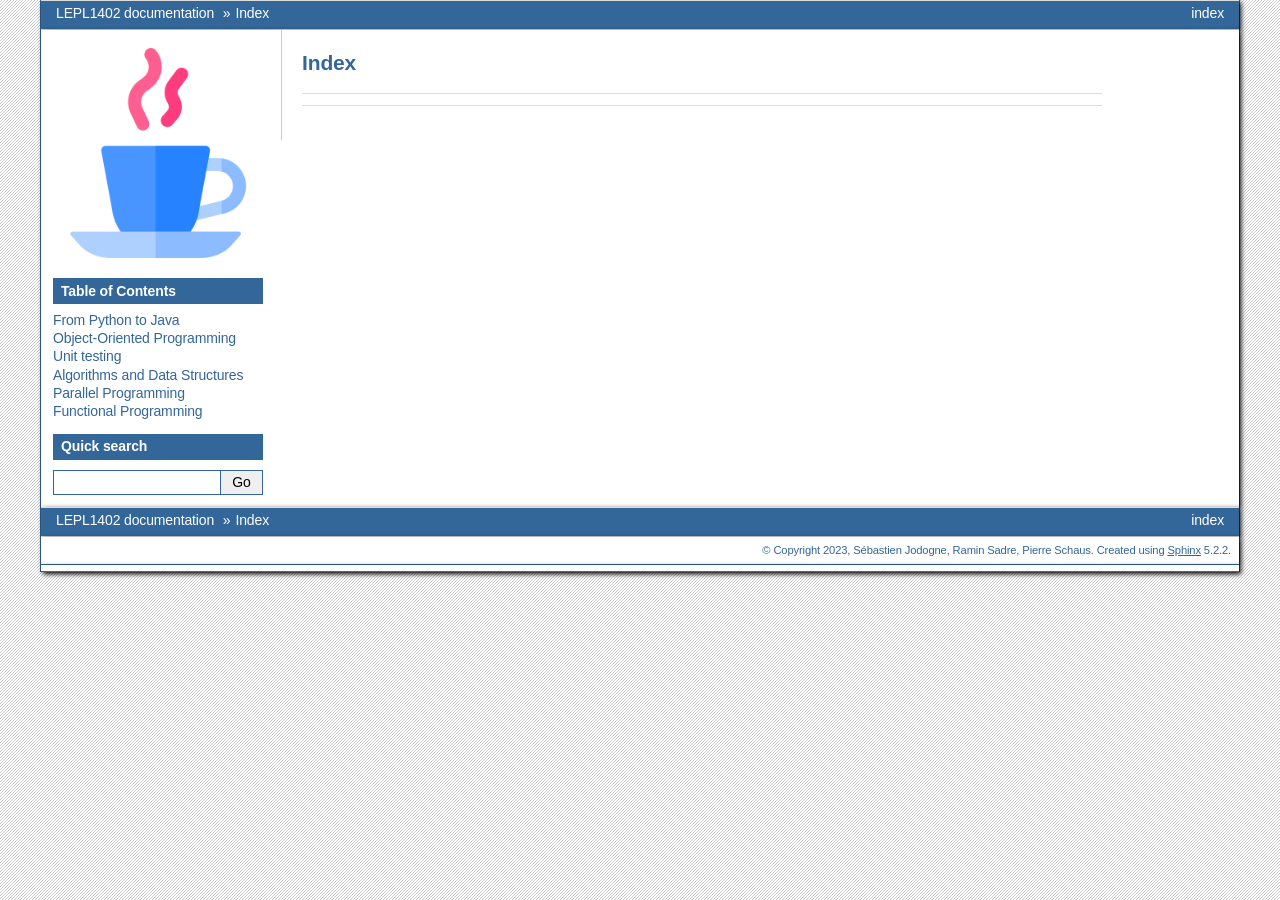
==== genindex.html @ 9100f213 "deploy: 33ff12d269a2e5277ff128d9467190f86ffa8461" ====
<!doctype html>

<html lang="en">
  <head>
    <meta charset="utf-8" />
    <meta name="viewport" content="width=device-width, initial-scale=1.0" />
    <title>Index &#8212; LEPL1402  documentation</title>
    <link rel="stylesheet" type="text/css" href="_static/pygments.css" />
    <link rel="stylesheet" type="text/css" href="_static/bizstyle.css" />
    
    <script data-url_root="./" id="documentation_options" src="_static/documentation_options.js"></script>
    <script src="_static/jquery.js"></script>
    <script src="_static/underscore.js"></script>
    <script src="_static/_sphinx_javascript_frameworks_compat.js"></script>
    <script src="_static/doctools.js"></script>
    <script src="_static/sphinx_highlight.js"></script>
    <script src="_static/bizstyle.js"></script>
    <link rel="index" title="Index" href="#" />
    <link rel="search" title="Search" href="search.html" />

    <meta name="viewport" content="width=device-width,initial-scale=1.0" />
    <!--[if lt IE 9]>
    <script src="_static/css3-mediaqueries.js"></script>
    <![endif]-->
<script type="text/javascript">
  var _gaq = _gaq || [];
  _gaq.push(['_setAccount', 'UA-125847974-1']);
  _gaq.push(['_trackPageview']);
</script>

  </head><body>
    <div class="related" role="navigation" aria-label="related navigation">
      <h3>Navigation</h3>
      <ul>
        <li class="right" style="margin-right: 10px">
          <a href="#" title="General Index"
             accesskey="I">index</a></li>
        <li class="nav-item nav-item-0"><a href="index.html">LEPL1402  documentation</a> &#187;</li>
        <li class="nav-item nav-item-this"><a href="">Index</a></li> 
      </ul>
    </div>  

    <div class="document">
      <div class="documentwrapper">
        <div class="bodywrapper">
          <div class="body" role="main">
            

<h1 id="index">Index</h1>

<div class="genindex-jumpbox">
 
</div>


            <div class="clearer"></div>
          </div>
        </div>
      </div>
      <div class="sphinxsidebar" role="navigation" aria-label="main navigation">
        <div class="sphinxsidebarwrapper">
            <p class="logo"><a href="index.html">
              <img class="logo" src="_static/lepl1402.png" alt="Logo"/>
            </a></p>
<h3><a href="index.html">Table of Contents</a></h3>
<ul>
<li class="toctree-l1"><a class="reference internal" href="part1.html">From Python to Java</a></li>
<li class="toctree-l1"><a class="reference internal" href="part2.html">Object-Oriented Programming</a></li>
<li class="toctree-l1"><a class="reference internal" href="part3.html">Unit testing</a></li>
<li class="toctree-l1"><a class="reference internal" href="part4.html">Algorithms and Data Structures</a></li>
<li class="toctree-l1"><a class="reference internal" href="part5.html">Parallel Programming</a></li>
<li class="toctree-l1"><a class="reference internal" href="part6.html">Functional Programming</a></li>
</ul>

<div id="searchbox" style="display: none" role="search">
  <h3 id="searchlabel">Quick search</h3>
    <div class="searchformwrapper">
    <form class="search" action="search.html" method="get">
      <input type="text" name="q" aria-labelledby="searchlabel" autocomplete="off" autocorrect="off" autocapitalize="off" spellcheck="false"/>
      <input type="submit" value="Go" />
    </form>
    </div>
</div>
<script>document.getElementById('searchbox').style.display = "block"</script>
        </div>
      </div>
      <div class="clearer"></div>
    </div>
    <div class="related" role="navigation" aria-label="related navigation">
      <h3>Navigation</h3>
      <ul>
        <li class="right" style="margin-right: 10px">
          <a href="#" title="General Index"
             >index</a></li>
        <li class="nav-item nav-item-0"><a href="index.html">LEPL1402  documentation</a> &#187;</li>
        <li class="nav-item nav-item-this"><a href="">Index</a></li> 
      </ul>
    </div>

    <div class="footer" role="contentinfo">
        &#169; Copyright 2023, Sébastien Jodogne, Ramin Sadre, Pierre Schaus.
      Created using <a href="https://www.sphinx-doc.org/">Sphinx</a> 5.2.2.
    </div>
<div class="footer">
    <script type="text/javascript">
  (function() {
    var ga = document.createElement('script');
    ga.src = ('https:' == document.location.protocol ?
              'https://ssl' : 'http://www') + '.google-analytics.com/ga.js';
    ga.setAttribute('async', 'true');
    document.documentElement.firstChild.appendChild(ga);
  })();
</script>
</div>

<script>
//open external links in a new window
function external_new_window() {
    for(var c = document.getElementsByTagName("a"), a = 0;a < c.length;a++) {
        var b = c[a];
        if(b.getAttribute("href") && b.hostname !== location.hostname) {
            b.target = "_blank";
            b.rel = "noopener";
        }
    }
}
//open PDF links in a new window
function pdf_new_window ()
{
    if (!document.getElementsByTagName) return false;
    var links = document.getElementsByTagName("a");
    for (var eleLink=0; eleLink < links.length; eleLink ++) {
    if ((links[eleLink].href.indexOf('.pdf') !== -1)||(links[eleLink].href.indexOf('.doc') !== -1)||(links[eleLink].href.indexOf('.docx') !== -1)) {
        links[eleLink].onclick =
        function() {
            window.open(this.href);
            return false;
        }
    }
    }
}
pdf_new_window();
external_new_window();
</script>


  </body>
</html>
---- _static/bizstyle.css ----
/*
 * bizstyle.css_t
 * ~~~~~~~~~~~~~~
 *
 * Sphinx stylesheet -- business style theme.
 *
 * :copyright: Copyright 2011-2014 by Sphinx team, see AUTHORS.
 * :license: BSD, see LICENSE for details.
 *
 */

@import url("basic.css");

/* -- page layout ----------------------------------------------------------- */

body {
    font-family: 'Lucida Grande', 'Lucida Sans Unicode', 'Geneva',
                 'Verdana', sans-serif;
    font-size: 14px;
    letter-spacing: -0.01em;
    line-height: 150%;
    text-align: center;
    background-color: white;
    background-image: url(background_b01.png);
    color: black;
    padding: 0;
    border-right: 1px solid #336699;
    border-left: 1px solid #336699;

    margin: 0px 40px 0px 40px;
}

div.document {
    background-color: white;
    text-align: left;
    background-repeat: repeat-x;

    -moz-box-shadow: 2px 2px 5px #000;
    -webkit-box-shadow: 2px 2px 5px #000;
}

div.documentwrapper {
    float: left;
    width: 100%;
}

div.bodywrapper {
    margin: 0 0 0 240px;
    border-left: 1px solid #ccc;
}

div.body {
    margin: 0;
    padding: 0.5em 20px 20px 20px;
}
div.bodywrapper {
    margin: 0 0 0 calc(210px + 30px);
}

div.related {
    font-size: 1em;

    -moz-box-shadow: 2px 2px 5px #000;
    -webkit-box-shadow: 2px 2px 5px #000;
}

div.related ul {
    background-color: #336699;
    height: 100%;
    overflow: hidden;
    border-top: 1px solid #ddd;
    border-bottom: 1px solid #ddd;
}

div.related ul li {
    color: white;
    margin: 0;
    padding: 0;
    height: 2em;
    float: left;
}

div.related ul li.right {
    float: right;
    margin-right: 5px;
}

div.related ul li a {
    margin: 0;
    padding: 0 5px 0 5px;
    line-height: 1.75em;
    color: #fff;
}

div.related ul li a:hover {
    color: #fff;
    text-decoration: underline;
}

div.sphinxsidebarwrapper {
    padding: 0;
}

div.sphinxsidebar {
    padding: 0.5em 12px 12px 12px;
    width: 210px;
    font-size: 1em;
    text-align: left;
}

div.sphinxsidebar h3, div.sphinxsidebar h4 {
    margin: 1em 0 0.5em 0;
    font-size: 1em;
    padding: 0.1em 0 0.1em 0.5em;
    color: white;
    border: 1px solid #336699;
    background-color: #336699;
}

div.sphinxsidebar h3 a {
    color: white;
}

div.sphinxsidebar ul {
    padding-left: 1.5em;
    margin-top: 7px;
    padding: 0;
    line-height: 130%;
}

div.sphinxsidebar ul ul {
    margin-left: 20px;
}

div.sphinxsidebar input {
    border: 1px solid #336699;
}

div.footer {
    background-color: white;
    color: #336699;
    padding: 3px 8px 3px 0;
    clear: both;
    font-size: 0.8em;
    text-align: right;
    border-bottom: 1px solid #336699;

    -moz-box-shadow: 2px 2px 5px #000;
    -webkit-box-shadow: 2px 2px 5px #000;
}

div.footer a {
    color: #336699;
    text-decoration: underline;
}

/* -- body styles ----------------------------------------------------------- */

p {
    margin: 0.8em 0 0.5em 0;
}

a {
    color: #336699;
    text-decoration: none;
}

a:hover {
    color: #336699;
    text-decoration: underline;
}

div.body a {
    text-decoration: underline;
}

h1, h2, h3 {
    color: #336699;
}

h1 {
    margin: 0;
    padding: 0.7em 0 0.3em 0;
    font-size: 1.5em;
}

h2 {
    margin: 1.3em 0 0.2em 0;
    font-size: 1.35em;
    padding-bottom: .5em;
    border-bottom: 1px solid #336699;
}

h3 {
    margin: 1em 0 -0.3em 0;
    font-size: 1.2em;
    padding-bottom: .3em;
    border-bottom: 1px solid #CCCCCC;
}

div.body h1 a, div.body h2 a, div.body h3 a,
div.body h4 a, div.body h5 a, div.body h6 a {
    color: black!important;
}

h1 a.anchor, h2 a.anchor, h3 a.anchor,
h4 a.anchor, h5 a.anchor, h6 a.anchor {
    display: none;
    margin: 0 0 0 0.3em;
    padding: 0 0.2em 0 0.2em;
    color: #aaa!important;
}

h1:hover a.anchor, h2:hover a.anchor, h3:hover a.anchor, h4:hover a.anchor,
h5:hover a.anchor, h6:hover a.anchor {
    display: inline;
}

h1 a.anchor:hover, h2 a.anchor:hover, h3 a.anchor:hover, h4 a.anchor:hover,
h5 a.anchor:hover, h6 a.anchor:hover {
    color: #777;
    background-color: #eee;
}

a.headerlink {
    color: #c60f0f!important;
    font-size: 1em;
    margin-left: 6px;
    padding: 0 4px 0 4px;
    text-decoration: none!important;
}

a.headerlink:hover {
    background-color: #ccc;
    color: white!important;
}

cite, code, tt {
    font-family: 'Consolas', 'Deja Vu Sans Mono',
                 'Bitstream Vera Sans Mono', monospace;
    font-size: 0.95em;
    letter-spacing: 0.01em;
}

code {
    background-color: #F2F2F2;
    border-bottom: 1px solid #ddd;
    color: #333;
}

code.descname, code.descclassname, code.xref {
    border: 0;
}

hr {
    border: 1px solid #abc;
    margin: 2em;
}

a code {
    border: 0;
    color: #CA7900;
}

a code:hover {
    color: #2491CF;
}

pre {
    background-color: transparent !important;
    font-family: 'Consolas', 'Deja Vu Sans Mono',
                 'Bitstream Vera Sans Mono', monospace;
    font-size: 0.95em;
    letter-spacing: 0.015em;
    line-height: 120%;
    padding: 0.5em;
    border-right: 5px solid #ccc;
    border-left: 5px solid #ccc;
}

pre a {
    color: inherit;
    text-decoration: underline;
}

td.linenos pre {
    padding: 0.5em 0;
}

div.quotebar {
    background-color: #f8f8f8;
    max-width: 250px;
    float: right;
    padding: 2px 7px;
    border: 1px solid #ccc;
}
div.topic {
    background-color: #f8f8f8;
}

table {
    border-collapse: collapse;
    margin: 0 -0.5em 0 -0.5em;
}

table td, table th {
    padding: 0.2em 0.5em 0.2em 0.5em;
}

div.admonition {
    font-size: 0.9em;
    margin: 1em 0 1em 0;
    border: 3px solid #cccccc;
    background-color: #f7f7f7;
    padding: 0;
}

div.admonition p {
    margin: 0.5em 1em 0.5em 1em;
    padding: 0;
}

div.admonition li p {
    margin-left: 0;
}

div.admonition pre, div.warning pre {
    margin: 0;
}

div.highlight {
    margin: 0.4em 1em;
}

div.admonition p.admonition-title {
    margin: 0;
    padding: 0.1em 0 0.1em 0.5em;
    color: white;
    border-bottom: 3px solid #cccccc;
    font-weight: bold;
    background-color: #165e83;
}

div.danger    { border: 3px solid #f0908d; background-color: #f0cfa0; }
div.error     { border: 3px solid #f0908d; background-color: #ede4cd; }
div.warning   { border: 3px solid #f8b862; background-color: #f0cfa0; }
div.caution   { border: 3px solid #f8b862; background-color: #ede4cd; }
div.attention { border: 3px solid #f8b862; background-color: #f3f3f3; }
div.important { border: 3px solid #f0cfa0; background-color: #ede4cd; }
div.note      { border: 3px solid #f0cfa0; background-color: #f3f3f3; }
div.hint      { border: 3px solid #bed2c3; background-color: #f3f3f3; }
div.tip       { border: 3px solid #bed2c3; background-color: #f3f3f3; }

div.danger p.admonition-title, div.error p.admonition-title {
    background-color: #b7282e;
    border-bottom: 3px solid #f0908d;
}

div.caution p.admonition-title,
div.warning p.admonition-title,
div.attention p.admonition-title {
    background-color: #f19072;
    border-bottom: 3px solid #f8b862;
}

div.note p.admonition-title, div.important p.admonition-title {
    background-color: #f8b862;
    border-bottom: 3px solid #f0cfa0;
}

div.hint p.admonition-title, div.tip p.admonition-title {
    background-color: #7ebea5;
    border-bottom: 3px solid #bed2c3;
}

div.admonition ul, div.admonition ol,
div.warning ul, div.warning ol {
    margin: 0.1em 0.5em 0.5em 3em;
    padding: 0;
}

div.versioninfo {
    margin: 1em 0 0 0;
    border: 1px solid #ccc;
    background-color: #DDEAF0;
    padding: 8px;
    line-height: 1.3em;
    font-size: 0.9em;
}

.viewcode-back {
    font-family: 'Lucida Grande', 'Lucida Sans Unicode', 'Geneva',
                 'Verdana', sans-serif;
}

div.viewcode-block:target {
    background-color: #f4debf;
    border-top: 1px solid #ac9;
    border-bottom: 1px solid #ac9;
}

p.versionchanged span.versionmodified {
    font-size: 0.9em;
    margin-right: 0.2em;
    padding: 0.1em;
    background-color: #DCE6A0;
}

dl.field-list > dt {
    color: white;
    background-color: #82A0BE;
}

dl.field-list > dd {
    background-color: #f7f7f7;
}

/* -- table styles ---------------------------------------------------------- */

table.docutils {
    margin: 1em 0;
    padding: 0;
    border: 1px solid white;
    background-color: #f7f7f7;
}

table.docutils td, table.docutils th {
    padding: 1px 8px 1px 5px;
    border-top: 0;
    border-left: 0;
    border-right: 1px solid white;
    border-bottom: 1px solid white;
}

table.docutils td p {
    margin-top: 0;
    margin-bottom: 0.3em;
}

table.field-list td, table.field-list th {
    border: 0 !important;
    word-break: break-word;
}

table.footnote td, table.footnote th {
    border: 0 !important;
}

th {
    color: white;
    text-align: left;
    padding-right: 5px;
    background-color: #82A0BE;
}

div.literal-block-wrapper div.code-block-caption {
    background-color: #EEE;
    border-style: solid;
    border-color: #CCC;
    border-width: 1px 5px;
}

/* WIDE DESKTOP STYLE */
@media only screen and (min-width: 1176px) {
body {
    margin: 0 40px 0 40px;
}
}

/* TABLET STYLE */
@media only screen and (min-width: 768px) and (max-width: 991px) {
body {
    margin: 0 40px 0 40px;
}
}

/* MOBILE LAYOUT (PORTRAIT/320px) */
@media only screen and (max-width: 767px) {
body {
    margin: 0;
}
div.bodywrapper {
    margin: 0;
    width: 100%;
    border: none;
}
div.sphinxsidebar {
    display: none;
}
}

/* MOBILE LAYOUT (LANDSCAPE/480px) */
@media only screen and (min-width: 480px) and (max-width: 767px) {
body {
    margin: 0 20px 0 20px;
}
}

/* RETINA OVERRIDES */
@media
only screen and (-webkit-min-device-pixel-ratio: 2),
only screen and (min-device-pixel-ratio: 2) {
}

/* -- end ------------------------------------------------------------------- */
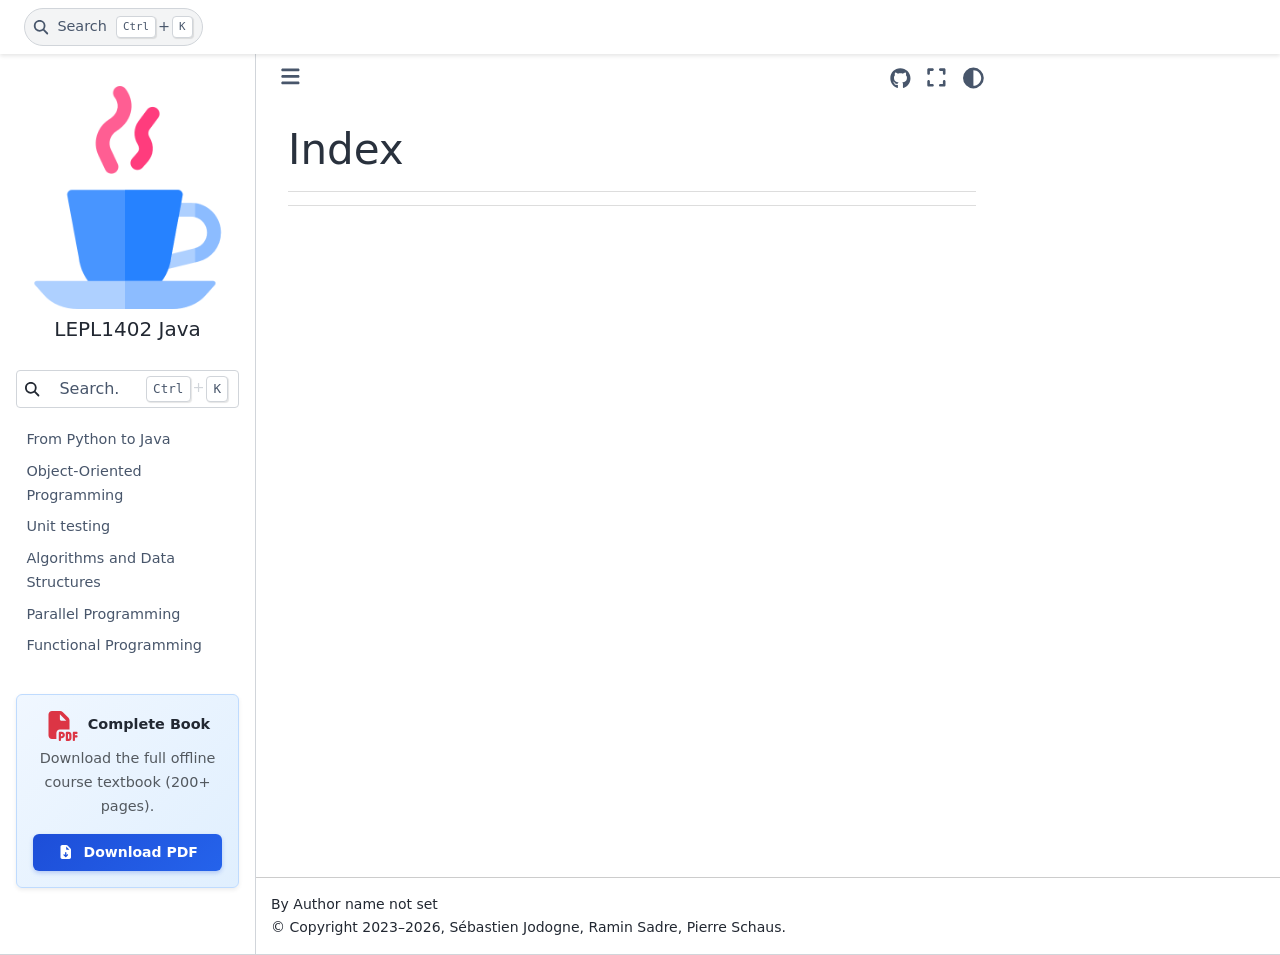
==== commit 97311a8a: "deploy: 08857fd684c74c9ea75365ec1923a795222964ae" ====
--- a/genindex.html
+++ b/genindex.html
@@ -1,71 +1,211 @@
 
-
-<!doctype html>
-
-<html lang="en">
+<!DOCTYPE html>
+
+
+<html lang="en" data-content_root="./" >
+
   <head>
     <meta charset="utf-8" />
     <meta name="viewport" content="width=device-width, initial-scale=1.0" />
     <title>Index &#8212; LEPL1402  documentation</title>
-    <link rel="stylesheet" type="text/css" href="_static/pygments.css" />
-    <link rel="stylesheet" type="text/css" href="_static/bizstyle.css" />
-    
-    <script data-url_root="./" id="documentation_options" src="_static/documentation_options.js"></script>
-    <script src="_static/jquery.js"></script>
-    <script src="_static/underscore.js"></script>
-    <script src="_static/_sphinx_javascript_frameworks_compat.js"></script>
-    <script src="_static/doctools.js"></script>
-    <script src="_static/sphinx_highlight.js"></script>
-    <script src="_static/bizstyle.js"></script>
+  
+  
+  
+  <script data-cfasync="false">
+    document.documentElement.dataset.mode = localStorage.getItem("mode") || "";
+    document.documentElement.dataset.theme = localStorage.getItem("theme") || "";
+  </script>
+  <!--
+    this give us a css class that will be invisible only if js is disabled
+  -->
+  <noscript>
+    <style>
+      .pst-js-only { display: none !important; }
+
+    </style>
+  </noscript>
+  
+  <!-- Loaded before other Sphinx assets -->
+  <link href="_static/styles/theme.css?digest=90905a2f556bf617f1a9" rel="stylesheet" />
+<link href="_static/styles/pydata-sphinx-theme.css?digest=90905a2f556bf617f1a9" rel="stylesheet" />
+
+    <link rel="stylesheet" type="text/css" href="_static/pygments.css?v=d75fae25" />
+    <link rel="stylesheet" type="text/css" href="_static/styles/sphinx-book-theme.css?v=4418a689" />
+    <link rel="stylesheet" type="text/css" href="_static/copybutton.css?v=76b2166b" />
+    <link rel="stylesheet" type="text/css" href="_static/custom.css?v=4082b6a6" />
+  
+  <!-- So that users can add custom icons -->
+  <script defer src="_static/scripts/fontawesome.js?digest=90905a2f556bf617f1a9"></script>
+  <!-- Pre-loaded scripts that we'll load fully later -->
+  <link rel="preload" as="script" href="_static/scripts/bootstrap.js?digest=90905a2f556bf617f1a9" />
+<link rel="preload" as="script" href="_static/scripts/pydata-sphinx-theme.js?digest=90905a2f556bf617f1a9" />
+
+    <script src="_static/documentation_options.js?v=c73c0f3e"></script>
+    <script src="_static/doctools.js?v=fd6eb6e6"></script>
+    <script src="_static/sphinx_highlight.js?v=6ffebe34"></script>
+    <script src="_static/clipboard.min.js?v=a7894cd8"></script>
+    <script src="_static/copybutton.js?v=30646c52"></script>
+    <script src="_static/scripts/sphinx-book-theme.js?v=fab101a9"></script>
+    <script>DOCUMENTATION_OPTIONS.pagename = 'genindex';</script>
+    <script>DOCUMENTATION_OPTIONS.search_as_you_type = false;</script>
+    <link rel="icon" href="_static/favicon.ico"/>
     <link rel="index" title="Index" href="#" />
     <link rel="search" title="Search" href="search.html" />
-
-    <meta name="viewport" content="width=device-width,initial-scale=1.0" />
-    <!--[if lt IE 9]>
-    <script src="_static/css3-mediaqueries.js"></script>
-    <![endif]-->
-<script type="text/javascript">
-  var _gaq = _gaq || [];
-  _gaq.push(['_setAccount', 'UA-125847974-1']);
-  _gaq.push(['_trackPageview']);
-</script>
-
-  </head><body>
-    <div class="related" role="navigation" aria-label="related navigation">
-      <h3>Navigation</h3>
-      <ul>
-        <li class="right" style="margin-right: 10px">
-          <a href="#" title="General Index"
-             accesskey="I">index</a></li>
-        <li class="nav-item nav-item-0"><a href="index.html">LEPL1402  documentation</a> &#187;</li>
-        <li class="nav-item nav-item-this"><a href="">Index</a></li> 
-      </ul>
-    </div>  
-
-    <div class="document">
-      <div class="documentwrapper">
-        <div class="bodywrapper">
-          <div class="body" role="main">
-            
-
-<h1 id="index">Index</h1>
-
-<div class="genindex-jumpbox">
- 
-</div>
-
-
-            <div class="clearer"></div>
-          </div>
+  <meta name="viewport" content="width=device-width, initial-scale=1"/>
+  <meta name="docsearch:language" content="en"/>
+  <meta name="docsearch:version" content="" />
+  
+    
+    <script src="_static/searchtools.js"></script>
+    <script src="_static/language_data.js"></script>
+    <script src="searchindex.js"></script>
+  
+  </head>
+  <body data-default-mode="">
+  
+  
+  <div id="pst-skip-link" class="skip-link d-print-none"><a href="#main-content">Skip to main content</a></div>
+
+  
+  <div id="pst-scroll-pixel-helper"></div>
+  
+  <button type="button" class="btn rounded-pill" id="pst-back-to-top">
+    <i class="fa-solid fa-arrow-up"></i>Back to top</button>
+  
+  
+  
+  
+  <dialog id="pst-search-dialog">
+    
+<form class="bd-search d-flex align-items-center"
+      action="search.html"
+      method="get">
+  <i class="fa-solid fa-magnifying-glass"></i>
+  <input type="search"
+         class="form-control"
+         name="q"
+         placeholder="Search..."
+         aria-label="Search..."
+         autocomplete="off"
+         autocorrect="off"
+         autocapitalize="off"
+         spellcheck="false"/>
+  <span class="search-button__kbd-shortcut"><kbd class="kbd-shortcut__modifier">Ctrl</kbd>+<kbd>K</kbd></span>
+</form>
+  </dialog>
+
+  <div class="pst-async-banner-revealer d-none">
+  <aside id="bd-header-version-warning" class="d-none d-print-none" aria-label="Version warning"></aside>
+</div>
+
+  
+    <header id="pst-header" class="bd-header navbar navbar-expand-lg bd-navbar d-print-none">
+<div class="bd-header__inner bd-page-width">
+  <button class="pst-navbar-icon sidebar-toggle primary-toggle" aria-label="Site navigation">
+    <span class="fa-solid fa-bars"></span>
+  </button>
+  
+  
+  <div class="col-lg-9 navbar-header-items">
+    
+    
+    <div class="navbar-header-items__end">
+      
+        <div class="navbar-item navbar-persistent--container">
+          
+
+<button class="btn search-button-field search-button__button pst-js-only" title="Search" aria-label="Search" data-bs-placement="bottom" data-bs-toggle="tooltip">
+ <i class="fa-solid fa-magnifying-glass"></i>
+ <span class="search-button__default-text">Search</span>
+ <span class="search-button__kbd-shortcut"><kbd class="kbd-shortcut__modifier">Ctrl</kbd>+<kbd class="kbd-shortcut__modifier">K</kbd></span>
+</button>
         </div>
-      </div>
-      <div class="sphinxsidebar" role="navigation" aria-label="main navigation">
-        <div class="sphinxsidebarwrapper">
-            <p class="logo"><a href="index.html">
-              <img class="logo" src="_static/lepl1402.png" alt="Logo"/>
-            </a></p>
-<h3><a href="index.html">Table of Contents</a></h3>
-<ul>
+      
+      
+    </div>
+    
+  </div>
+  
+  
+    <div class="navbar-persistent--mobile">
+
+<button class="btn search-button-field search-button__button pst-js-only" title="Search" aria-label="Search" data-bs-placement="bottom" data-bs-toggle="tooltip">
+ <i class="fa-solid fa-magnifying-glass"></i>
+ <span class="search-button__default-text">Search</span>
+ <span class="search-button__kbd-shortcut"><kbd class="kbd-shortcut__modifier">Ctrl</kbd>+<kbd class="kbd-shortcut__modifier">K</kbd></span>
+</button>
+    </div>
+  
+
+  
+</div>
+
+    </header>
+  
+
+  <div class="bd-container">
+    <div class="bd-container__inner bd-page-width">
+      
+      
+      
+        
+      
+      <dialog id="pst-primary-sidebar-modal"></dialog>
+      <div id="pst-primary-sidebar" class="bd-sidebar-primary bd-sidebar">
+        
+
+  
+  <div class="sidebar-header-items sidebar-primary__section">
+    
+    
+    
+    
+  </div>
+  
+    <div class="sidebar-primary-items__start sidebar-primary__section">
+        <div class="sidebar-primary-item">
+
+  
+    
+  
+
+<a class="navbar-brand logo" href="index.html">
+  
+  
+  
+  
+  
+    
+    
+      
+    
+    
+    <img src="_static/lepl1402.png" class="logo__image only-light" alt=""/>
+    <img src="_static/lepl1402.png" class="logo__image only-dark pst-js-only" alt=""/>
+  
+  
+    <p class="title logo__title">LEPL1402 Java</p>
+  
+</a></div>
+        <div class="sidebar-primary-item">
+<form class="bd-search d-flex align-items-center"
+      action="search.html"
+      method="get">
+  <i class="fa-solid fa-magnifying-glass"></i>
+  <input type="search"
+         class="form-control"
+         name="q"
+         placeholder="Search..."
+         aria-label="Search..."
+         autocomplete="off"
+         autocorrect="off"
+         autocapitalize="off"
+         spellcheck="false"/>
+  <span class="search-button__kbd-shortcut"><kbd class="kbd-shortcut__modifier">Ctrl</kbd>+<kbd>K</kbd></span>
+</form></div>
+        <div class="sidebar-primary-item"><nav class="bd-links bd-docs-nav" aria-label="Main">
+    <div class="bd-toc-item navbar-nav active">
+        <ul class="nav bd-sidenav">
 <li class="toctree-l1"><a class="reference internal" href="part1.html">From Python to Java</a></li>
 <li class="toctree-l1"><a class="reference internal" href="part2.html">Object-Oriented Programming</a></li>
 <li class="toctree-l1"><a class="reference internal" href="part3.html">Unit testing</a></li>
@@ -74,77 +214,254 @@
 <li class="toctree-l1"><a class="reference internal" href="part6.html">Functional Programming</a></li>
 </ul>
 
-<div id="searchbox" style="display: none" role="search">
-  <h3 id="searchlabel">Quick search</h3>
-    <div class="searchformwrapper">
-    <form class="search" action="search.html" method="get">
-      <input type="text" name="q" aria-labelledby="searchlabel" autocomplete="off" autocorrect="off" autocapitalize="off" spellcheck="false"/>
-      <input type="submit" value="Go" />
-    </form>
-    </div>
-</div>
-<script>document.getElementById('searchbox').style.display = "block"</script>
+    </div>
+</nav></div>
+        <div class="sidebar-primary-item"><div class="sidebar-pdf-card mt-3 mb-2 p-3 text-center border rounded shadow-sm">
+  <div class="d-flex align-items-center justify-content-center mb-2">
+    <i class="fa-solid fa-file-pdf text-danger fs-3 me-2"></i>
+    <span class="fw-bold">Complete Book</span>
+  </div>
+  <p class="small text-muted mb-3">Download the full offline course textbook (200+ pages).</p>
+  <a href="_static/lepl1402.pdf" class="btn btn-sm btn-primary w-100 download-pdf-btn" download>
+    <i class="fa-solid fa-file-arrow-down me-1"></i> Download PDF
+  </a>
+</div></div>
+    </div>
+  
+  
+  <div class="sidebar-primary-items__end sidebar-primary__section">
+      <div class="sidebar-primary-item">
+<div id="ethical-ad-placement"
+      class="flat"
+      data-ea-publisher="readthedocs"
+      data-ea-type="readthedocs-sidebar"
+      data-ea-manual="true">
+</div></div>
+  </div>
+
+
+      </div>
+      
+      <main id="main-content" class="bd-main" role="main">
+        
+        
+
+<div class="sbt-scroll-pixel-helper"></div>
+
+          <div class="bd-content">
+            <div class="bd-article-container">
+              
+              <div class="bd-header-article d-print-none">
+<div class="header-article-items header-article__inner">
+  
+    <div class="header-article-items__start">
+      
+        <div class="header-article-item"><button class="sidebar-toggle primary-toggle btn btn-sm" title="Toggle primary sidebar" data-bs-placement="bottom" data-bs-toggle="tooltip">
+  <span class="fa-solid fa-bars"></span>
+</button></div>
+      
+    </div>
+  
+  
+    <div class="header-article-items__end">
+      
+        <div class="header-article-item">
+
+<div class="article-header-buttons">
+
+
+
+
+
+<div class="dropdown dropdown-source-buttons">
+  <button class="btn dropdown-toggle" type="button" data-bs-toggle="dropdown" aria-expanded="false" aria-label="Source repositories">
+    <i class="fab fa-github"></i>
+  </button>
+  <ul class="dropdown-menu">
+      
+      
+      
+      <li><a href="https://github.com/pschaus/book_lepl1402" target="_blank"
+   class="btn btn-sm btn-source-repository-button dropdown-item"
+   title="Source repository"
+   data-bs-placement="left" data-bs-toggle="tooltip"
+>
+  
+
+<span class="btn__icon-container">
+  <i class="fab fa-github"></i>
+  </span>
+<span class="btn__text-container">Repository</span>
+</a>
+</li>
+      
+      
+      
+      
+      <li><a href="https://github.com/pschaus/book_lepl1402/issues/new?title=Issue%20on%20page%20%2Fgenindex.html&body=Your%20issue%20content%20here." target="_blank"
+   class="btn btn-sm btn-source-issues-button dropdown-item"
+   title="Open an issue"
+   data-bs-placement="left" data-bs-toggle="tooltip"
+>
+  
+
+<span class="btn__icon-container">
+  <i class="fas fa-lightbulb"></i>
+  </span>
+<span class="btn__text-container">Open issue</span>
+</a>
+</li>
+      
+  </ul>
+</div>
+
+
+
+
+<button onclick="toggleFullScreen()"
+  class="btn btn-sm btn-fullscreen-button pst-navbar-icon"
+  title="Fullscreen mode"
+  data-bs-placement="bottom" data-bs-toggle="tooltip"
+>
+  
+
+<span class="btn__icon-container">
+  <i class="fas fa-expand"></i>
+  </span>
+
+</button>
+
+
+
+<div class="theme-switch-container dropdown pst-js-only" data-bs-toggle="tooltip" data-bs-placement="bottom" title="Color mode">
+  <button class="btn btn-sm nav-link pst-navbar-icon theme-switch-button dropdown-toggle" aria-label="Color mode" data-bs-toggle="dropdown">
+    <i class="theme-switch fa-solid fa-sun fa-lg fa-fw" data-mode="light" title="Light"></i>
+    <i class="theme-switch fa-solid fa-moon fa-lg fa-fw" data-mode="dark" title="Dark"></i>
+    <i class="theme-switch fa-solid fa-circle-half-stroke fa-lg fa-fw" data-mode="auto" title="System Settings"></i>
+  </button>
+  <ul class="dropdown-menu dropdown-menu-end">
+    <li><button class="dropdown-item d-flex align-items-center theme-change-button" data-mode="auto"><i class="fa-solid fa-circle-half-stroke fa-lg fa-fw me-1"></i>System Settings</button></li>
+    <li><button class="dropdown-item d-flex align-items-center theme-change-button" data-mode="light"><i class="fa-solid fa-sun fa-lg fa-fw me-1"></i>Light</button></li>
+    <li><button class="dropdown-item d-flex align-items-center theme-change-button" data-mode="dark"><i class="fa-solid fa-moon fa-lg fa-fw me-1"></i>Dark</button></li>
+  </ul>
+</div>
+
+
+<button class="btn btn-sm pst-navbar-icon search-button search-button__button pst-js-only" title="Search" aria-label="Search" data-bs-placement="bottom" data-bs-toggle="tooltip">
+    <i class="fa-solid fa-magnifying-glass fa-lg"></i>
+</button>
+
+</div></div>
+      
+    </div>
+  
+</div>
+</div>
+              
+              
+
+<div id="jb-print-docs-body" class="onlyprint">
+    <h1></h1>
+    <!-- Table of contents -->
+    <div id="print-main-content">
+        <div id="jb-print-toc">
+            
         </div>
-      </div>
-      <div class="clearer"></div>
-    </div>
-    <div class="related" role="navigation" aria-label="related navigation">
-      <h3>Navigation</h3>
-      <ul>
-        <li class="right" style="margin-right: 10px">
-          <a href="#" title="General Index"
-             >index</a></li>
-        <li class="nav-item nav-item-0"><a href="index.html">LEPL1402  documentation</a> &#187;</li>
-        <li class="nav-item nav-item-this"><a href="">Index</a></li> 
-      </ul>
-    </div>
-
-    <div class="footer" role="contentinfo">
-        &#169; Copyright 2023, Sébastien Jodogne, Ramin Sadre, Pierre Schaus.
-      Created using <a href="https://www.sphinx-doc.org/">Sphinx</a> 5.2.2.
-    </div>
-<div class="footer">
-    <script type="text/javascript">
-  (function() {
-    var ga = document.createElement('script');
-    ga.src = ('https:' == document.location.protocol ?
-              'https://ssl' : 'http://www') + '.google-analytics.com/ga.js';
-    ga.setAttribute('async', 'true');
-    document.documentElement.firstChild.appendChild(ga);
-  })();
+    </div>
+</div>
+
+              
+                
+<div id="searchbox"></div>
+                <article class="bd-article">
+                  
+
+<h1 id="index">Index</h1>
+
+<div class="genindex-jumpbox">
+ 
+</div>
+
+
+                </article>
+              
+
+              
+              
+              
+              
+                <footer class="prev-next-footer d-print-none">
+                  
+<div class="prev-next-area">
+</div>
+                </footer>
+              
+            </div>
+            
+            
+              
+            
+          </div>
+          <footer class="bd-footer-content">
+            
+<div class="bd-footer-content__inner container">
+  
+  <div class="footer-item">
+    
+<p class="component-author">
+By Author name not set
+</p>
+
+  </div>
+  
+  <div class="footer-item">
+    
+
+  <p class="copyright">
+    
+      © Copyright 2023–2026, Sébastien Jodogne, Ramin Sadre, Pierre Schaus.
+      <br/>
+    
+  </p>
+
+  </div>
+  
+  <div class="footer-item">
+    
+  </div>
+  
+  <div class="footer-item">
+    
+  </div>
+  
+</div>
+          </footer>
+        
+
+      </main>
+    </div>
+  </div>
+  
+  <!-- Scripts loaded after <body> so the DOM is not blocked -->
+  <script defer src="_static/scripts/bootstrap.js?digest=90905a2f556bf617f1a9"></script>
+<script defer src="_static/scripts/pydata-sphinx-theme.js?digest=90905a2f556bf617f1a9"></script>
+
+
+  <footer class="bd-footer">
+  </footer>
+
+<script>
+// Open external links in a new window with security attributes
+document.addEventListener("DOMContentLoaded", function() {
+    var links = document.querySelectorAll("a[href^='http://'], a[href^='https://']");
+    links.forEach(function(link) {
+        if (link.hostname !== window.location.hostname) {
+            link.setAttribute("target", "_blank");
+            link.setAttribute("rel", "noopener noreferrer");
+        }
+    });
+});
 </script>
-</div>
-
-<script>
-//open external links in a new window
-function external_new_window() {
-    for(var c = document.getElementsByTagName("a"), a = 0;a < c.length;a++) {
-        var b = c[a];
-        if(b.getAttribute("href") && b.hostname !== location.hostname) {
-            b.target = "_blank";
-            b.rel = "noopener";
-        }
-    }
-}
-//open PDF links in a new window
-function pdf_new_window ()
-{
-    if (!document.getElementsByTagName) return false;
-    var links = document.getElementsByTagName("a");
-    for (var eleLink=0; eleLink < links.length; eleLink ++) {
-    if ((links[eleLink].href.indexOf('.pdf') !== -1)||(links[eleLink].href.indexOf('.doc') !== -1)||(links[eleLink].href.indexOf('.docx') !== -1)) {
-        links[eleLink].onclick =
-        function() {
-            window.open(this.href);
-            return false;
-        }
-    }
-    }
-}
-pdf_new_window();
-external_new_window();
-</script>
-
 
   </body>
 </html>
--- a/_static/styles/theme.css
+++ b/_static/styles/theme.css
@@ -0,0 +1,2 @@
+/* Provided by Sphinx's 'basic' theme, and included in the final set of assets */
+@import "../basic.css";
--- a/_static/pygments.css
+++ b/_static/pygments.css
@@ -0,0 +1,152 @@
+html[data-theme="light"] .highlight pre { line-height: 125%; }
+html[data-theme="light"] .highlight td.linenos .normal { color: inherit; background-color: transparent; padding-left: 5px; padding-right: 5px; }
+html[data-theme="light"] .highlight span.linenos { color: inherit; background-color: transparent; padding-left: 5px; padding-right: 5px; }
+html[data-theme="light"] .highlight td.linenos .special { color: #000000; background-color: #ffffc0; padding-left: 5px; padding-right: 5px; }
+html[data-theme="light"] .highlight span.linenos.special { color: #000000; background-color: #ffffc0; padding-left: 5px; padding-right: 5px; }
+html[data-theme="light"] .highlight .hll { background-color: #fae4c2 }
+html[data-theme="light"] .highlight { background: #fefefe; color: #080808 }
+html[data-theme="light"] .highlight .c { color: #515151 } /* Comment */
+html[data-theme="light"] .highlight .err { color: #A12236 } /* Error */
+html[data-theme="light"] .highlight .k { color: #6730C5 } /* Keyword */
+html[data-theme="light"] .highlight .l { color: #7F4707 } /* Literal */
+html[data-theme="light"] .highlight .n { color: #080808 } /* Name */
+html[data-theme="light"] .highlight .o { color: #00622F } /* Operator */
+html[data-theme="light"] .highlight .p { color: #080808 } /* Punctuation */
+html[data-theme="light"] .highlight .ch { color: #515151 } /* Comment.Hashbang */
+html[data-theme="light"] .highlight .cm { color: #515151 } /* Comment.Multiline */
+html[data-theme="light"] .highlight .cp { color: #515151 } /* Comment.Preproc */
+html[data-theme="light"] .highlight .cpf { color: #515151 } /* Comment.PreprocFile */
+html[data-theme="light"] .highlight .c1 { color: #515151 } /* Comment.Single */
+html[data-theme="light"] .highlight .cs { color: #515151 } /* Comment.Special */
+html[data-theme="light"] .highlight .gd { color: #005B82 } /* Generic.Deleted */
+html[data-theme="light"] .highlight .ge { font-style: italic } /* Generic.Emph */
+html[data-theme="light"] .highlight .gh { color: #005B82 } /* Generic.Heading */
+html[data-theme="light"] .highlight .gs { font-weight: bold } /* Generic.Strong */
+html[data-theme="light"] .highlight .gu { color: #005B82 } /* Generic.Subheading */
+html[data-theme="light"] .highlight .kc { color: #6730C5 } /* Keyword.Constant */
+html[data-theme="light"] .highlight .kd { color: #6730C5 } /* Keyword.Declaration */
+html[data-theme="light"] .highlight .kn { color: #6730C5 } /* Keyword.Namespace */
+html[data-theme="light"] .highlight .kp { color: #6730C5 } /* Keyword.Pseudo */
+html[data-theme="light"] .highlight .kr { color: #6730C5 } /* Keyword.Reserved */
+html[data-theme="light"] .highlight .kt { color: #7F4707 } /* Keyword.Type */
+html[data-theme="light"] .highlight .ld { color: #7F4707 } /* Literal.Date */
+html[data-theme="light"] .highlight .m { color: #7F4707 } /* Literal.Number */
+html[data-theme="light"] .highlight .s { color: #00622F } /* Literal.String */
+html[data-theme="light"] .highlight .na { color: #912583 } /* Name.Attribute */
+html[data-theme="light"] .highlight .nb { color: #7F4707 } /* Name.Builtin */
+html[data-theme="light"] .highlight .nc { color: #005B82 } /* Name.Class */
+html[data-theme="light"] .highlight .no { color: #005B82 } /* Name.Constant */
+html[data-theme="light"] .highlight .nd { color: #7F4707 } /* Name.Decorator */
+html[data-theme="light"] .highlight .ni { color: #00622F } /* Name.Entity */
+html[data-theme="light"] .highlight .ne { color: #6730C5 } /* Name.Exception */
+html[data-theme="light"] .highlight .nf { color: #005B82 } /* Name.Function */
+html[data-theme="light"] .highlight .nl { color: #7F4707 } /* Name.Label */
+html[data-theme="light"] .highlight .nn { color: #080808 } /* Name.Namespace */
+html[data-theme="light"] .highlight .nx { color: #080808 } /* Name.Other */
+html[data-theme="light"] .highlight .py { color: #005B82 } /* Name.Property */
+html[data-theme="light"] .highlight .nt { color: #005B82 } /* Name.Tag */
+html[data-theme="light"] .highlight .nv { color: #A12236 } /* Name.Variable */
+html[data-theme="light"] .highlight .ow { color: #6730C5 } /* Operator.Word */
+html[data-theme="light"] .highlight .pm { color: #080808 } /* Punctuation.Marker */
+html[data-theme="light"] .highlight .w { color: #080808 } /* Text.Whitespace */
+html[data-theme="light"] .highlight .mb { color: #7F4707 } /* Literal.Number.Bin */
+html[data-theme="light"] .highlight .mf { color: #7F4707 } /* Literal.Number.Float */
+html[data-theme="light"] .highlight .mh { color: #7F4707 } /* Literal.Number.Hex */
+html[data-theme="light"] .highlight .mi { color: #7F4707 } /* Literal.Number.Integer */
+html[data-theme="light"] .highlight .mo { color: #7F4707 } /* Literal.Number.Oct */
+html[data-theme="light"] .highlight .sa { color: #00622F } /* Literal.String.Affix */
+html[data-theme="light"] .highlight .sb { color: #00622F } /* Literal.String.Backtick */
+html[data-theme="light"] .highlight .sc { color: #00622F } /* Literal.String.Char */
+html[data-theme="light"] .highlight .dl { color: #00622F } /* Literal.String.Delimiter */
+html[data-theme="light"] .highlight .sd { color: #00622F } /* Literal.String.Doc */
+html[data-theme="light"] .highlight .s2 { color: #00622F } /* Literal.String.Double */
+html[data-theme="light"] .highlight .se { color: #00622F } /* Literal.String.Escape */
+html[data-theme="light"] .highlight .sh { color: #00622F } /* Literal.String.Heredoc */
+html[data-theme="light"] .highlight .si { color: #00622F } /* Literal.String.Interpol */
+html[data-theme="light"] .highlight .sx { color: #00622F } /* Literal.String.Other */
+html[data-theme="light"] .highlight .sr { color: #A12236 } /* Literal.String.Regex */
+html[data-theme="light"] .highlight .s1 { color: #00622F } /* Literal.String.Single */
+html[data-theme="light"] .highlight .ss { color: #005B82 } /* Literal.String.Symbol */
+html[data-theme="light"] .highlight .bp { color: #7F4707 } /* Name.Builtin.Pseudo */
+html[data-theme="light"] .highlight .fm { color: #005B82 } /* Name.Function.Magic */
+html[data-theme="light"] .highlight .vc { color: #A12236 } /* Name.Variable.Class */
+html[data-theme="light"] .highlight .vg { color: #A12236 } /* Name.Variable.Global */
+html[data-theme="light"] .highlight .vi { color: #A12236 } /* Name.Variable.Instance */
+html[data-theme="light"] .highlight .vm { color: #7F4707 } /* Name.Variable.Magic */
+html[data-theme="light"] .highlight .il { color: #7F4707 } /* Literal.Number.Integer.Long */
+html[data-theme="dark"] .highlight pre { line-height: 125%; }
+html[data-theme="dark"] .highlight td.linenos .normal { color: inherit; background-color: transparent; padding-left: 5px; padding-right: 5px; }
+html[data-theme="dark"] .highlight span.linenos { color: inherit; background-color: transparent; padding-left: 5px; padding-right: 5px; }
+html[data-theme="dark"] .highlight td.linenos .special { color: #000000; background-color: #ffffc0; padding-left: 5px; padding-right: 5px; }
+html[data-theme="dark"] .highlight span.linenos.special { color: #000000; background-color: #ffffc0; padding-left: 5px; padding-right: 5px; }
+html[data-theme="dark"] .highlight .hll { background-color: #ffd9002e }
+html[data-theme="dark"] .highlight { background: #2b2b2b; color: #F8F8F2 }
+html[data-theme="dark"] .highlight .c { color: #FFD900 } /* Comment */
+html[data-theme="dark"] .highlight .err { color: #FFA07A } /* Error */
+html[data-theme="dark"] .highlight .k { color: #DCC6E0 } /* Keyword */
+html[data-theme="dark"] .highlight .l { color: #FFD900 } /* Literal */
+html[data-theme="dark"] .highlight .n { color: #F8F8F2 } /* Name */
+html[data-theme="dark"] .highlight .o { color: #ABE338 } /* Operator */
+html[data-theme="dark"] .highlight .p { color: #F8F8F2 } /* Punctuation */
+html[data-theme="dark"] .highlight .ch { color: #FFD900 } /* Comment.Hashbang */
+html[data-theme="dark"] .highlight .cm { color: #FFD900 } /* Comment.Multiline */
+html[data-theme="dark"] .highlight .cp { color: #FFD900 } /* Comment.Preproc */
+html[data-theme="dark"] .highlight .cpf { color: #FFD900 } /* Comment.PreprocFile */
+html[data-theme="dark"] .highlight .c1 { color: #FFD900 } /* Comment.Single */
+html[data-theme="dark"] .highlight .cs { color: #FFD900 } /* Comment.Special */
+html[data-theme="dark"] .highlight .gd { color: #00E0E0 } /* Generic.Deleted */
+html[data-theme="dark"] .highlight .ge { font-style: italic } /* Generic.Emph */
+html[data-theme="dark"] .highlight .gh { color: #00E0E0 } /* Generic.Heading */
+html[data-theme="dark"] .highlight .gs { font-weight: bold } /* Generic.Strong */
+html[data-theme="dark"] .highlight .gu { color: #00E0E0 } /* Generic.Subheading */
+html[data-theme="dark"] .highlight .kc { color: #DCC6E0 } /* Keyword.Constant */
+html[data-theme="dark"] .highlight .kd { color: #DCC6E0 } /* Keyword.Declaration */
+html[data-theme="dark"] .highlight .kn { color: #DCC6E0 } /* Keyword.Namespace */
+html[data-theme="dark"] .highlight .kp { color: #DCC6E0 } /* Keyword.Pseudo */
+html[data-theme="dark"] .highlight .kr { color: #DCC6E0 } /* Keyword.Reserved */
+html[data-theme="dark"] .highlight .kt { color: #FFD900 } /* Keyword.Type */
+html[data-theme="dark"] .highlight .ld { color: #FFD900 } /* Literal.Date */
+html[data-theme="dark"] .highlight .m { color: #FFD900 } /* Literal.Number */
+html[data-theme="dark"] .highlight .s { color: #ABE338 } /* Literal.String */
+html[data-theme="dark"] .highlight .na { color: #FFD900 } /* Name.Attribute */
+html[data-theme="dark"] .highlight .nb { color: #FFD900 } /* Name.Builtin */
+html[data-theme="dark"] .highlight .nc { color: #00E0E0 } /* Name.Class */
+html[data-theme="dark"] .highlight .no { color: #00E0E0 } /* Name.Constant */
+html[data-theme="dark"] .highlight .nd { color: #FFD900 } /* Name.Decorator */
+html[data-theme="dark"] .highlight .ni { color: #ABE338 } /* Name.Entity */
+html[data-theme="dark"] .highlight .ne { color: #DCC6E0 } /* Name.Exception */
+html[data-theme="dark"] .highlight .nf { color: #00E0E0 } /* Name.Function */
+html[data-theme="dark"] .highlight .nl { color: #FFD900 } /* Name.Label */
+html[data-theme="dark"] .highlight .nn { color: #F8F8F2 } /* Name.Namespace */
+html[data-theme="dark"] .highlight .nx { color: #F8F8F2 } /* Name.Other */
+html[data-theme="dark"] .highlight .py { color: #00E0E0 } /* Name.Property */
+html[data-theme="dark"] .highlight .nt { color: #00E0E0 } /* Name.Tag */
+html[data-theme="dark"] .highlight .nv { color: #FFA07A } /* Name.Variable */
+html[data-theme="dark"] .highlight .ow { color: #DCC6E0 } /* Operator.Word */
+html[data-theme="dark"] .highlight .pm { color: #F8F8F2 } /* Punctuation.Marker */
+html[data-theme="dark"] .highlight .w { color: #F8F8F2 } /* Text.Whitespace */
+html[data-theme="dark"] .highlight .mb { color: #FFD900 } /* Literal.Number.Bin */
+html[data-theme="dark"] .highlight .mf { color: #FFD900 } /* Literal.Number.Float */
+html[data-theme="dark"] .highlight .mh { color: #FFD900 } /* Literal.Number.Hex */
+html[data-theme="dark"] .highlight .mi { color: #FFD900 } /* Literal.Number.Integer */
+html[data-theme="dark"] .highlight .mo { color: #FFD900 } /* Literal.Number.Oct */
+html[data-theme="dark"] .highlight .sa { color: #ABE338 } /* Literal.String.Affix */
+html[data-theme="dark"] .highlight .sb { color: #ABE338 } /* Literal.String.Backtick */
+html[data-theme="dark"] .highlight .sc { color: #ABE338 } /* Literal.String.Char */
+html[data-theme="dark"] .highlight .dl { color: #ABE338 } /* Literal.String.Delimiter */
+html[data-theme="dark"] .highlight .sd { color: #ABE338 } /* Literal.String.Doc */
+html[data-theme="dark"] .highlight .s2 { color: #ABE338 } /* Literal.String.Double */
+html[data-theme="dark"] .highlight .se { color: #ABE338 } /* Literal.String.Escape */
+html[data-theme="dark"] .highlight .sh { color: #ABE338 } /* Literal.String.Heredoc */
+html[data-theme="dark"] .highlight .si { color: #ABE338 } /* Literal.String.Interpol */
+html[data-theme="dark"] .highlight .sx { color: #ABE338 } /* Literal.String.Other */
+html[data-theme="dark"] .highlight .sr { color: #FFA07A } /* Literal.String.Regex */
+html[data-theme="dark"] .highlight .s1 { color: #ABE338 } /* Literal.String.Single */
+html[data-theme="dark"] .highlight .ss { color: #00E0E0 } /* Literal.String.Symbol */
+html[data-theme="dark"] .highlight .bp { color: #FFD900 } /* Name.Builtin.Pseudo */
+html[data-theme="dark"] .highlight .fm { color: #00E0E0 } /* Name.Function.Magic */
+html[data-theme="dark"] .highlight .vc { color: #FFA07A } /* Name.Variable.Class */
+html[data-theme="dark"] .highlight .vg { color: #FFA07A } /* Name.Variable.Global */
+html[data-theme="dark"] .highlight .vi { color: #FFA07A } /* Name.Variable.Instance */
+html[data-theme="dark"] .highlight .vm { color: #FFD900 } /* Name.Variable.Magic */
+html[data-theme="dark"] .highlight .il { color: #FFD900 } /* Literal.Number.Integer.Long */
--- a/_static/styles/sphinx-book-theme.css
+++ b/_static/styles/sphinx-book-theme.css
@@ -0,0 +1,16 @@
+/*! sphinx-book-theme CSS
+ * BSD 3-Clause License
+ * Copyright (c) 2020, EBP
+ * All rights reserved.
+ *
+ * This follows the 7-1 pattern described here:
+ * https://sass-guidelin.es/#architecture
+ */html[data-theme=dark],html[data-theme=light]{--pst-font-size-base:none;--pst-color-secondary:#e89217}html[data-theme=light]{--sbt-color-announcement:#616161;--pst-color-primary:#176de8}html[data-theme=dark]{--pst-color-primary:#528fe4;--sbt-color-announcement:#616161;--pst-color-background:#121212}html{scroll-padding-top:4rem}.sbt-scroll-pixel-helper{height:0;left:0;position:absolute;top:0;width:0}.d-n,.onlyprint{display:none}@media print{.onlyprint{display:block!important}.noprint{display:none!important}}.bd-article-container h1,.bd-article-container h2,.bd-article-container h3,.bd-article-container h4,.bd-article-container h5,.bd-article-container p.caption{color:var(--pst-color-muted)}.bd-article-container h1,.bd-article-container h2{font-weight:500}a.brackets:before{color:inherit;font-family:inherit;margin-right:0}table{position:relative}@media print{.bd-main .bd-content{height:auto;margin-left:2rem}.bd-main .bd-content #jb-print-docs-body{margin-left:0}.bd-main .bd-content #jb-print-docs-body h1{font-size:3em;margin-bottom:0;text-align:center}.bd-main .bd-content .bd-article{padding-top:0}.bd-main .bd-content .bd-article h1:first-of-type{display:none}.bd-main .bd-content .container{min-width:0!important}.bd-main .bd-content h1{margin-bottom:1em;margin-top:1em}.bd-main .bd-content h1,.bd-main .bd-content h2,.bd-main .bd-content h3,.bd-main .bd-content h4{break-after:avoid;color:#000}.bd-main .bd-content table{break-inside:avoid}.bd-main .bd-content pre{word-wrap:break-word}.bd-main .bd-content a.headerlink{display:none}.bd-main .bd-content aside.margin,.bd-main .bd-content aside.sidebar,.bd-main .bd-content blockquote.epigraph{border:none}.bd-main .bd-content .footer{margin-top:1em}.bd-main .bd-content #jb-print-toc{margin-bottom:1.5rem;margin-left:0}.bd-main .bd-content #jb-print-toc .section-nav{border-left:0!important;list-style-type:disc!important;margin-left:3em!important}.bd-main .bd-content #jb-print-toc .section-nav a{text-decoration:none!important}.bd-main .bd-content #jb-print-toc .section-nav li{display:list-item!important}.bd-main .bd-content #jb-print-toc .section-nav .nav{display:none}.bd-main .bd-footer-content{display:none!important}}.bd-header-announcement{background-color:var(--sbt-color-announcement);color:#fff}.bd-main .bd-content{justify-content:left}.bd-main .bd-content .bd-article-container{min-width:0;overflow-x:unset;padding:0}@media(min-width:1200px){.bd-main .bd-content .bd-article-container{max-width:calc(100% - var(--pst-sidebar-secondary))}}.bd-main .bd-content .bd-article-container .bd-article{padding-left:2rem;padding-right:2rem}@media(max-width:768px){.bd-main .bd-content .bd-article-container .bd-article{padding-left:1rem;padding-right:1rem}}.bd-main .bd-content .bd-article-container details.above-input summary,.bd-main .bd-content .bd-article-container details.below-input summary{border-left:3px solid var(--pst-color-primary)}/*! sphinx-book-theme CSS
+ * BSD 3-Clause License
+ * Copyright (c) 2020, EBP
+ * All rights reserved.
+ *
+ * This follows the 7-1 pattern described here:
+ * https://sass-guidelin.es/#architecture
+ */@media(min-width:768px){button.sidebar-toggle.primary-toggle{display:inline-block}}@media(max-width:768px){button.sidebar-toggle.primary-toggle{margin-bottom:0}}@media(min-width:1200px){button.sidebar-toggle.secondary-toggle{display:none}}@media(max-width:768px){button.sidebar-toggle.secondary-toggle{margin-bottom:0}}.bd-header-article{align-items:center;background-color:var(--pst-color-background);display:flex;font-size:.9em;padding:0 1rem;position:sticky;top:0;transition:left .2s;z-index:1020}@media(max-width:768px){.bd-header-article{height:3.5rem;padding:0 .5rem}}.scrolled .bd-header-article{box-shadow:0 6px 6px -6px var(--pst-color-shadow)}.bd-header-article .header-article__inner{padding:0}.bd-header-article .header-article-items{align-items:center;display:flex;height:3rem;width:100%}.bd-header-article .header-article-item{align-items:center;display:flex}.bd-header-article .article-header-buttons{display:flex}.bd-header-article .btn{align-items:center;border:none;color:var(--pst-color-text-muted);display:flex;font-size:1.3rem;padding-left:.5rem;padding-right:.5rem}.bd-header-article .btn svg{width:1.3rem}.bd-header-article .btn.show,.bd-header-article .btn:hover{border:none;color:var(--pst-color-text-base)}.bd-header-article .btn.show+.dropdown-menu,.bd-header-article .btn:hover+.dropdown-menu{display:block}.bd-header-article .btn:focus{box-shadow:none}.bd-header-article .btn.dropdown-toggle:after{display:none}.bd-header-article div.dropdown{align-items:center;display:flex}.bd-header-article .theme-switch-button{margin:0}.bd-header-article .theme-switch-button button,.bd-header-article .theme-switch-button i,.bd-header-article .theme-switch-button span{padding:0}.bd-header-article .theme-switch-button i,.bd-header-article .theme-switch-button span{transition:color .25s ease-out}.bd-header-article .theme-switch-button:active,.bd-header-article .theme-switch-button:hover{background-color:unset!important}.bd-header-article .theme-switch-button:active i,.bd-header-article .theme-switch-button:active span,.bd-header-article .theme-switch-button:hover i,.bd-header-article .theme-switch-button:hover span{color:var(--pst-color-text-base)}.bd-header-article .dropdown-menu:hover{display:block}.bd-header-article .dropdown-menu{background-color:var(--pst-color-background);border-color:var(--pst-color-border);box-shadow:0 .2rem .5rem var(--pst-color-shadow),0 0 .0625rem var(--pst-color-shadow)!important;color:var(--pst-color-text-muted);top:2rem;transform:translateX(-75%)}.bd-header-article .dropdown-menu .dropdown-item{align-items:center;display:inline-flex;padding-left:.5em}.bd-header-article .dropdown-menu .dropdown-item:hover{background-color:initial;color:var(--pst-color-text-base);text-decoration:none}.bd-header-article .dropdown-menu .dropdown-item{font-size:1em}.bd-header-article .dropdown-menu .dropdown-item span img{height:1em}.bd-header-article .dropdown-menu .dropdown-item span.btn__icon-container{align-items:center;display:inline-flex;justify-content:center;width:1.7em}.bd-header{position:inherit}.bd-header button.sidebar-toggle{display:none}.bd-sidebar-primary{max-height:100vh;padding:1rem;top:0;transition:margin-left .25s ease 0s,opacity .25s ease 0s,visibility .25s ease 0s}@media(min-width:992px){.bd-sidebar-primary.pst-sidebar-hidden{margin-left:-20%;opacity:0;visibility:hidden}}@media(max-width:768px){.bd-sidebar-primary{z-index:1081}}.bd-sidebar-primary .sidebar-primary-items__start{border-top:none}.bd-sidebar-primary .navbar-icon-links{display:flex!important;gap:.5rem!important;justify-content:flex-start!important}@media(min-width:992px){.bd-sidebar-primary{flex-basis:20%}input#pst-primary-sidebar-checkbox:checked~.bd-container .bd-sidebar-primary{margin-left:-20%;opacity:0;visibility:hidden}}.bd-sidebar-secondary{top:0}@media(max-width:1200px){.bd-sidebar-secondary{z-index:1081}}.bd-sidebar-secondary .sidebar-secondary-items{display:flex;gap:.5rem;padding:0}.bd-sidebar-secondary .sidebar-secondary-items .sidebar-secondary-item{padding-bottom:0;padding-top:0}.bd-sidebar-secondary .onthispage{align-items:center;color:var(--pst-color-muted);display:flex;gap:.5rem;height:3rem;margin:0;min-height:3rem}@media(min-width:1200px){.bd-sidebar-secondary{background:var(--pst-color-background);height:fit-content;padding:0 1.5rem;transition:max-height .4s ease;z-index:2}.bd-sidebar-secondary .toc-item{border-left-color:var(--pst-color-surface);padding-top:0}.bd-sidebar-secondary .toc-item nav.page-toc{margin-bottom:0;transition:opacity .4s ease}.bd-sidebar-secondary.hide:not(:hover){max-height:3rem;overflow-y:hidden}.scrolled .bd-sidebar-secondary.hide:not(:hover){box-shadow:0 6px 6px -6px rgba(0,0,0,.3)}.bd-sidebar-secondary.hide:not(:hover) .onthispage:after{content:"";font-family:Font Awesome\ 6 Free;font-weight:900;opacity:1;padding-left:.5em;transition:opacity .3s ease}.bd-sidebar-secondary.hide:not(:hover) nav.page-toc{opacity:0}}footer{font-size:var(--sbt-font-size-small-1)}footer.bd-footer-content{border-top:1px solid #ccc;display:flex;flex-wrap:wrap;font-size:87.5%;padding:15px}footer.bd-footer-content .bd-footer-content__inner{padding-left:0}footer.bd-footer-content .bd-footer-content__inner p{margin-bottom:0}.bd-footer-article{padding:0 1rem}@media(max-width:768px){.bd-footer-article{padding:0 .5rem}}#pst-back-to-top{font-size:.8rem}@media(min-width:1200px){#pst-back-to-top{display:none!important}}.bd-sidebar-primary .navbar-icon-links{column-gap:.5rem}.bd-sidebar-primary .navbar-icon-links .nav-link i,.bd-sidebar-primary .navbar-icon-links .nav-link span{font-size:1.2rem}.bd-sidebar-primary .navbar-icon-links .nav-link img{font-size:.8rem}.navbar-brand{flex-direction:column;gap:.25rem;height:unset;justify-content:center;max-height:unset}.navbar-brand:hover{text-decoration:none}.navbar-brand .logo__title{font-size:1.25rem;text-align:center;white-space:normal}.navbar-brand .logo__image{height:unset}.bd-search-container{margin:2em}.bd-search-container #search-results h2:first-child{display:none}.search-button-field{display:none;font-size:.9rem;width:100%}.search-button-field .search-button__kbd-shortcut{margin-left:auto}@media(min-width:992px){.search-button{display:none!important}.search-button-field{display:flex}}div#searchbox{padding-left:2rem;padding-right:2rem}@media(max-width:768px){div#searchbox{padding-left:1rem;padding-right:1rem}}@media(min-width:768px){div#searchbox p.highlight-link{margin-left:0}div#searchbox p.highlight-link a{font-size:1rem}}html[data-theme=dark] .admonition .admonition-title{color:var(--pst-color-text-base);text-shadow:0 1px 2px rgba(0,0,0,.3)}html[data-theme=light] .admonition .admonition-title{color:var(--pst-color-text-base)}img{max-width:100%}img.align-center{display:block;margin-left:auto;margin-right:auto}img.align-left{clear:left;float:left;margin-right:1em}img.align-right{clear:right;float:right;margin-left:1em}div.figure{margin-bottom:1em;text-align:center;width:100%}div.figure.align-left{text-align:left}div.figure.align-left p.caption{margin-left:0}div.figure.align-right{text-align:right}div.figure.align-right p.caption{margin-right:0}div.figure p.caption{margin:.5em 10%}div.figure.margin p.caption,div.figure.margin-caption p.caption{margin:.5em 0}div.figure.margin-caption p.caption{text-align:left}div.figure span.caption-number{font-weight:700}div.figure span{font-size:.9rem}label.margin-toggle{margin-bottom:0}label.margin-toggle.marginnote-label{display:none}label.margin-toggle sup{user-select:none}@media(max-width:992px){label.margin-toggle{color:#0071bc;cursor:pointer}label.margin-toggle.marginnote-label{display:inline}label.margin-toggle.marginnote-label:after{content:"⊕"}}input.margin-toggle{display:none}@media(max-width:992px){input.margin-toggle:checked+.marginnote,input.margin-toggle:checked+.sidenote{clear:both;display:block;float:left;left:1rem;margin:1rem 2.5%;position:relative;width:95%}}span.marginnote,span.sidenote{background-color:unset;border-left:none;float:right;font-size:.9em;margin-left:.5rem;position:relative;width:40%;z-index:2}@media(min-width:992px),print{span.marginnote,span.sidenote{clear:right;margin:0 -36% 0 0;width:33%}span.marginnote p.sidebar-title,span.sidenote p.sidebar-title{border-bottom:none;margin-bottom:-1rem;padding-left:0}span.marginnote p.sidebar-title~*,span.sidenote p.sidebar-title~*{padding-left:0;padding-right:0}}span.marginnote sup,span.sidenote sup{user-select:none}@media(max-width:992px){span.marginnote,span.sidenote{display:none}}aside.sidebar .note{margin:1rem;padding:0 0 1rem}aside.sidebar .admonition-title{margin:0 -1rem 0 0}aside.sidebar.margin .sidebar-title:empty{display:none}aside.sidebar.margin .admonition{margin:.5rem;padding-left:0;padding-right:0}aside.sidebar.margin .admonition .admonition-title{margin-left:0;margin-right:0}@media(min-width:992px){aside.sidebar.margin{border:none}aside.sidebar.margin .admonition{margin:1rem 0;padding:0 0 1rem}}.cell.tag_margin,.cell.tag_popout,.margin.docutils.container,aside.margin,div.margin,figure.margin{background-color:unset;float:right;font-size:.9em;margin-left:.5rem;position:relative;width:40%;z-index:2}@media(min-width:992px),print{.cell.tag_margin,.cell.tag_popout,.margin.docutils.container,aside.margin,div.margin,figure.margin{clear:right;margin:0 -36% 0 0;width:33%}.cell.tag_margin p.sidebar-title,.cell.tag_popout p.sidebar-title,.margin.docutils.container p.sidebar-title,aside.margin p.sidebar-title,div.margin p.sidebar-title,figure.margin p.sidebar-title{border-bottom:none;margin-bottom:-1rem;padding-left:0}.cell.tag_margin p.sidebar-title~*,.cell.tag_popout p.sidebar-title~*,.margin.docutils.container p.sidebar-title~*,aside.margin p.sidebar-title~*,div.margin p.sidebar-title~*,figure.margin p.sidebar-title~*{padding-left:0;padding-right:0}}.cell.tag_margin div.cell.tag_margin .cell_output,.cell.tag_popout div.cell.tag_margin .cell_output,.margin.docutils.container div.cell.tag_margin .cell_output,aside.margin div.cell.tag_margin .cell_output,div.margin div.cell.tag_margin .cell_output,figure.margin div.cell.tag_margin .cell_output{padding-left:0}div.figure.margin-caption figcaption,div.figure.margin-caption p.caption,figure.margin-caption figcaption{background-color:unset;float:right;font-size:.9em;margin-left:.5rem;position:relative;width:40%;z-index:2}@media(min-width:992px),print{div.figure.margin-caption figcaption,div.figure.margin-caption p.caption,figure.margin-caption figcaption{clear:right;margin:0 -36% 0 0;width:33%}div.figure.margin-caption figcaption p.sidebar-title,div.figure.margin-caption p.caption p.sidebar-title,figure.margin-caption figcaption p.sidebar-title{border-bottom:none;margin-bottom:-1rem;padding-left:0}div.figure.margin-caption figcaption p.sidebar-title~*,div.figure.margin-caption p.caption p.sidebar-title~*,figure.margin-caption figcaption p.sidebar-title~*{padding-left:0;padding-right:0}}.margin-caption figcaption{text-align:left}div.cell.tag_full-width,div.cell.tag_full_width,div.full-width,div.full_width{position:relative;z-index:2}@media(min-width:992px){div.cell.tag_full-width,div.cell.tag_full_width,div.full-width,div.full_width{max-width:136%;width:136%}}blockquote.epigraph,blockquote.highlights,blockquote.pull-quote{background-color:var(--pst-color-background);border-left:none;font-size:1.25em}blockquote div>p+p.attribution{color:#6c757d;font-size:.9em;font-style:normal;padding-right:2em;text-align:right}div[class*=highlight-],pre{clear:none}div.cell.tag_output_scroll div.cell_output,div.cell.tag_scroll-input div.cell_input,div.cell.tag_scroll-output div.cell_output{max-height:24em;overflow-y:auto}@media only print{div.utterances,hypothesis-sidebar{display:none}}html[data-theme=dark] .tag_hide_input .cell_input summary{color:var(--pst-color-link)}html[data-theme=dark] .tag_hide_input .cell_input summary:hover{color:var(--pst-color-link-hover)}html[data-theme=dark] .sd-card .sd-card-header,html[data-theme=dark] .sd-card .sd-card-title,html[data-theme=dark] .sd-card .sd-summary-title,html[data-theme=dark] .sd-dropdown .sd-card-header,html[data-theme=dark] .sd-dropdown .sd-card-title,html[data-theme=dark] .sd-dropdown .sd-summary-title{color:var(--pst-color-text-base);text-shadow:0 1px 2px rgba(0,0,0,.3)}html[data-theme=dark] .sphinx-tabs .sphinx-tabs-tab{background-color:var(--pst-color-surface);border-color:var(--pst-color-border);color:var(--pst-color-text-muted)}html[data-theme=dark] .sphinx-tabs .sphinx-tabs-tab[aria-selected=true]{background-color:var(--pst-color-background);border-bottom-color:var(--pst-color-background);color:var(--pst-color-text-base)}html[data-theme=dark] .sphinx-tabs .sphinx-tabs-tab:hover{color:var(--pst-color-text-base)}html[data-theme=dark] .sphinx-tabs .sphinx-tabs-panel{background-color:var(--pst-color-background);border-color:var(--pst-color-border);color:var(--pst-color-text-base)}html[data-theme=dark] details.above-input summary,html[data-theme=dark] details.below-input summary{color:var(--pst-color-link)}html[data-theme=dark] details.above-input summary:hover,html[data-theme=dark] details.below-input summary:hover{color:var(--pst-color-link-hover)}.thebelab-cell{border:none!important;margin-right:.5em!important}.thebelab-cell .thebelab-input{padding-left:10px!important}.cell.docutils.container{padding-right:0!important}button.thebe-launch-button{font-size:1em;height:2.5em}
+/*# sourceMappingURL=sphinx-book-theme.css.map*/
--- a/_static/copybutton.css
+++ b/_static/copybutton.css
@@ -0,0 +1,94 @@
+/* Copy buttons */
+button.copybtn {
+    position: absolute;
+    display: flex;
+    top: .3em;
+    right: .3em;
+    width: 1.7em;
+    height: 1.7em;
+	opacity: 0;
+    transition: opacity 0.3s, border .3s, background-color .3s;
+    user-select: none;
+    padding: 0;
+    border: none;
+    outline: none;
+    border-radius: 0.4em;
+    /* The colors that GitHub uses */
+    border: #1b1f2426 1px solid;
+    background-color: #f6f8fa;
+    color: #57606a;
+}
+
+button.copybtn.success {
+    border-color: #22863a;
+    color: #22863a;
+}
+
+button.copybtn svg {
+    stroke: currentColor;
+    width: 1.5em;
+    height: 1.5em;
+    padding: 0.1em;
+}
+
+div.highlight  {
+    position: relative;
+}
+
+/* Show the copybutton */
+.highlight:hover button.copybtn, button.copybtn.success {
+	opacity: 1;
+}
+
+.highlight button.copybtn:hover {
+    background-color: rgb(235, 235, 235);
+}
+
+.highlight button.copybtn:active {
+    background-color: rgb(187, 187, 187);
+}
+
+/**
+ * A minimal CSS-only tooltip copied from:
+ *   https://codepen.io/mildrenben/pen/rVBrpK
+ *
+ * To use, write HTML like the following:
+ *
+ * <p class="o-tooltip--left" data-tooltip="Hey">Short</p>
+ */
+ .o-tooltip--left {
+  position: relative;
+ }
+
+ .o-tooltip--left:after {
+    opacity: 0;
+    visibility: hidden;
+    position: absolute;
+    content: attr(data-tooltip);
+    padding: .2em;
+    font-size: .8em;
+    left: -.2em;
+    background: grey;
+    color: white;
+    white-space: nowrap;
+    z-index: 2;
+    border-radius: 2px;
+    transform: translateX(-102%) translateY(0);
+    transition: opacity 0.2s cubic-bezier(0.64, 0.09, 0.08, 1), transform 0.2s cubic-bezier(0.64, 0.09, 0.08, 1);
+}
+
+.o-tooltip--left:hover:after {
+    display: block;
+    opacity: 1;
+    visibility: visible;
+    transform: translateX(-100%) translateY(0);
+    transition: opacity 0.2s cubic-bezier(0.64, 0.09, 0.08, 1), transform 0.2s cubic-bezier(0.64, 0.09, 0.08, 1);
+    transition-delay: .5s;
+}
+
+/* By default the copy button shouldn't show up when printing a page */
+@media print {
+    button.copybtn {
+        display: none;
+    }
+}
--- a/_static/custom.css
+++ b/_static/custom.css
@@ -0,0 +1,388 @@
+/* ==========================================================================
+   LEPL1402 - Modern Blue Theme & Responsive Custom Styling
+   ========================================================================== */
+
+/* --- 1. Blue Color Palette Variables --- */
+:root {
+  --pst-color-primary: #1d4ed8;            /* UCLouvain / Tech Royal Blue */
+  --pst-color-primary-highlight: #2563eb;
+  --pst-color-secondary: #0284c7;          /* Sky / Ocean Accent */
+  --pst-color-link: #1d4ed8;
+  --pst-color-link-hover: #1e40af;
+  --pst-color-target: #eff6ff;
+  --pst-color-border: #e2e8f0;
+  --pst-color-inline-code: #1e40af;
+  --pst-color-pre-background: #f8fafc;
+}
+
+html[data-theme="dark"] {
+  --pst-color-primary: #60a5fa;
+  --pst-color-primary-highlight: #93c5fd;
+  --pst-color-secondary: #38bdf8;
+  --pst-color-link: #60a5fa;
+  --pst-color-link-hover: #93c5fd;
+  --pst-color-border: #334155;
+  --pst-color-inline-code: #93c5fd;
+  --pst-color-pre-background: #0f172a;
+}
+
+/* --- 2. Code Block Presentation (Clean slate/blue background, NO green) --- */
+div[class*="highlight-"] {
+  margin: 1.25rem 0;
+  border-radius: 8px;
+  overflow: hidden;
+  border: 1px solid #e2e8f0;
+  border-left: 4px solid #2563eb !important;
+  background-color: #f8fafc !important; /* Pure clean light slate - zero green */
+  box-shadow: 0 1px 3px rgba(0, 0, 0, 0.04);
+}
+
+html[data-theme="dark"] div[class*="highlight-"] {
+  border-color: #334155;
+  border-left: 4px solid #3b82f6 !important;
+  background-color: #0f172a !important; /* Rich deep navy */
+  box-shadow: none;
+}
+
+/* Force override of old Pygments/Sphinx #eeffcc green background */
+.highlight,
+.highlight pre,
+pre {
+  background-color: #f8fafc !important;
+  color: #1e293b !important;
+  font-family: "JetBrains Mono", ui-monospace, SFMono-Regular, Menlo, Monaco, Consolas, "Liberation Mono", monospace !important;
+  font-size: 0.88rem !important;
+  line-height: 1.55 !important;
+  padding: 0.85rem 1rem !important;
+  margin: 0 !important;
+  border: none !important;
+  overflow-x: auto !important;
+  -webkit-overflow-scrolling: touch;
+}
+
+html[data-theme="dark"] .highlight,
+html[data-theme="dark"] .highlight pre,
+html[data-theme="dark"] pre {
+  background-color: #0f172a !important;
+  color: #f1f5f9 !important;
+}
+
+/* Line numbers styling */
+td.linenos, span.linenos {
+  color: #94a3b8 !important;
+  background-color: #f1f5f9 !important;
+  border-right: 1px solid #e2e8f0 !important;
+  padding-right: 0.6rem !important;
+  user-select: none;
+}
+
+html[data-theme="dark"] td.linenos,
+html[data-theme="dark"] span.linenos {
+  color: #64748b !important;
+  background-color: #1e293b !important;
+  border-right: 1px solid #334155 !important;
+}
+
+/* Inline code badges */
+code.literal,
+code.docutils.literal,
+tt.literal,
+p code,
+li code,
+td code {
+  background-color: #eff6ff !important; /* Soft ice-blue badge */
+  color: #1e40af !important;
+  border: 1px solid #dbeafe !important;
+  border-radius: 4px;
+  padding: 0.15em 0.4em !important;
+  font-family: "JetBrains Mono", ui-monospace, SFMono-Regular, Menlo, monospace;
+  font-size: 0.88em;
+  font-weight: 500;
+}
+
+html[data-theme="dark"] code.literal,
+html[data-theme="dark"] code.docutils.literal,
+html[data-theme="dark"] tt.literal,
+html[data-theme="dark"] p code,
+html[data-theme="dark"] li code,
+html[data-theme="dark"] td code {
+  background-color: #1e293b !important;
+  color: #93c5fd !important;
+  border-color: #334155 !important;
+}
+
+/* --- 3. Responsive Smartphone Enhancements --- */
+img {
+  max-width: 100% !important;
+  height: auto !important;
+}
+
+/* Responsive tables with smooth horizontal scroll on touchscreens */
+.table-wrapper,
+div.wy-table-responsive,
+table.docutils {
+  display: block;
+  width: 100%;
+  max-width: 100%;
+  overflow-x: auto;
+  -webkit-overflow-scrolling: touch;
+  margin-top: 1rem;
+  margin-bottom: 1.5rem;
+  border-radius: 6px;
+}
+
+table.docutils {
+  border-collapse: collapse;
+  min-width: 100%;
+  border: 1px solid #e2e8f0;
+}
+
+html[data-theme="dark"] table.docutils {
+  border-color: #334155;
+}
+
+table.docutils th {
+  background-color: #f1f5f9;
+  color: #0f172a;
+  font-weight: 600;
+  border-bottom: 2px solid #cbd5e1;
+  padding: 0.6rem 0.8rem;
+}
+
+html[data-theme="dark"] table.docutils th {
+  background-color: #1e293b;
+  color: #f8fafc;
+  border-bottom: 2px solid #475569;
+}
+
+table.docutils td {
+  padding: 0.55rem 0.8rem;
+  border-bottom: 1px solid #e2e8f0;
+}
+
+html[data-theme="dark"] table.docutils td {
+  border-bottom: 1px solid #334155;
+}
+
+/* Touch targets and mobile typography */
+@media (max-width: 768px) {
+  .bd-content {
+    padding-left: 0.75rem !important;
+    padding-right: 0.75rem !important;
+  }
+
+  .bd-header-article {
+    padding: 0.5rem 0.75rem;
+  }
+
+  div[class*="highlight-"] {
+    margin: 1rem -0.5rem;
+    border-radius: 4px;
+  }
+
+  .highlight pre {
+    font-size: 0.8rem !important;
+    padding: 0.65rem 0.75rem !important;
+  }
+
+  .hero-pdf-banner {
+    flex-direction: column;
+    text-align: center;
+    gap: 1rem;
+    padding: 1.25rem 1rem !important;
+  }
+
+  .hero-pdf-btn {
+    width: 100%;
+    justify-content: center;
+  }
+}
+
+/* --- 4. Sidebar Download Card --- */
+.sidebar-pdf-card {
+  background: linear-gradient(135deg, #f0f7ff 0%, #e0effe 100%);
+  border: 1px solid #bfdbfe !important;
+  border-radius: 8px;
+  transition: all 0.2s ease;
+}
+
+html[data-theme="dark"] .sidebar-pdf-card {
+  background: linear-gradient(135deg, #0f172a 0%, #1e293b 100%);
+  border: 1px solid #3b82f6 !important;
+}
+
+.sidebar-pdf-card:hover {
+  transform: translateY(-2px);
+  box-shadow: 0 4px 12px rgba(29, 78, 216, 0.15) !important;
+}
+
+.download-pdf-btn {
+  background: linear-gradient(135deg, #1d4ed8 0%, #2563eb 100%);
+  color: #ffffff !important;
+  font-weight: 600;
+  border: none;
+  border-radius: 6px;
+  padding: 0.5rem 1rem;
+  box-shadow: 0 2px 4px rgba(29, 78, 216, 0.25);
+  transition: all 0.2s ease;
+}
+
+.download-pdf-btn:hover {
+  background: linear-gradient(135deg, #1e40af 0%, #1d4ed8 100%);
+  box-shadow: 0 4px 8px rgba(29, 78, 216, 0.35);
+  transform: translateY(-1px);
+}
+
+/* --- 5. Homepage Hero PDF Download Banner --- */
+.hero-pdf-banner {
+  background: linear-gradient(135deg, #eff6ff 0%, #dbeafe 100%);
+  border: 1px solid #93c5fd;
+  border-radius: 12px;
+  padding: 1.5rem 1.75rem;
+  margin: 1.75rem 0 2rem 0;
+  display: flex;
+  align-items: center;
+  justify-content: space-between;
+  gap: 1.5rem;
+  box-shadow: 0 4px 12px rgba(37, 99, 235, 0.08);
+}
+
+html[data-theme="dark"] .hero-pdf-banner {
+  background: linear-gradient(135deg, #0f172a 0%, #1e293b 100%);
+  border-color: #2563eb;
+  box-shadow: 0 4px 12px rgba(0, 0, 0, 0.3);
+}
+
+.hero-pdf-title {
+  font-size: 1.25rem;
+  font-weight: 700;
+  color: #1e3a8a;
+  margin-bottom: 0.35rem;
+}
+
+html[data-theme="dark"] .hero-pdf-title {
+  color: #93c5fd;
+}
+
+.hero-pdf-desc {
+  font-size: 0.95rem;
+  color: #334155;
+  margin-bottom: 0;
+}
+
+html[data-theme="dark"] .hero-pdf-desc {
+  color: #cbd5e1;
+}
+
+.hero-pdf-btn {
+  display: inline-flex;
+  align-items: center;
+  gap: 0.5rem;
+  background: linear-gradient(135deg, #1d4ed8 0%, #2563eb 100%);
+  color: #ffffff !important;
+  font-size: 0.95rem;
+  font-weight: 600;
+  padding: 0.75rem 1.4rem;
+  border-radius: 8px;
+  text-decoration: none !important;
+  box-shadow: 0 4px 10px rgba(29, 78, 216, 0.3);
+  transition: all 0.2s ease;
+  white-space: nowrap;
+}
+
+.hero-pdf-btn:hover {
+  background: linear-gradient(135deg, #1e40af 0%, #1d4ed8 100%);
+  box-shadow: 0 6px 14px rgba(29, 78, 216, 0.4);
+  transform: translateY(-2px);
+  color: #ffffff !important;
+}
+
+/* --- 6. Quick Access Part Cards on Homepage --- */
+.parts-grid {
+  display: grid;
+  grid-template-columns: repeat(auto-fit, minmax(280px, 1fr));
+  gap: 1.25rem;
+  margin: 1.75rem 0 2.5rem 0;
+}
+
+.part-card {
+  background: #ffffff;
+  border: 1px solid #e2e8f0;
+  border-top: 4px solid #2563eb;
+  border-radius: 10px;
+  padding: 1.25rem 1.4rem;
+  text-decoration: none !important;
+  color: inherit !important;
+  display: flex;
+  flex-direction: column;
+  box-shadow: 0 2px 4px rgba(0, 0, 0, 0.04);
+  transition: all 0.2s ease;
+}
+
+html[data-theme="dark"] .part-card {
+  background: #1e293b;
+  border-color: #334155;
+  border-top-color: #60a5fa;
+  box-shadow: none;
+}
+
+.part-card:hover {
+  transform: translateY(-3px);
+  box-shadow: 0 8px 20px rgba(37, 99, 235, 0.12);
+  border-color: #93c5fd;
+}
+
+html[data-theme="dark"] .part-card:hover {
+  box-shadow: 0 8px 20px rgba(0, 0, 0, 0.4);
+  border-color: #60a5fa;
+}
+
+.part-card-badge {
+  display: inline-block;
+  font-size: 0.75rem;
+  font-weight: 700;
+  text-transform: uppercase;
+  letter-spacing: 0.05em;
+  color: #2563eb;
+  margin-bottom: 0.4rem;
+}
+
+html[data-theme="dark"] .part-card-badge {
+  color: #93c5fd;
+}
+
+.part-card-title {
+  font-size: 1.15rem;
+  font-weight: 700;
+  color: #0f172a;
+  margin-bottom: 0.5rem;
+}
+
+html[data-theme="dark"] .part-card-title {
+  color: #f8fafc;
+}
+
+.part-card-desc {
+  font-size: 0.9rem;
+  color: #64748b;
+  margin-bottom: 0;
+  line-height: 1.45;
+}
+
+html[data-theme="dark"] .part-card-desc {
+  color: #94a3b8;
+}
+
+/* --- 7. Modern Admonition Enhancements --- */
+div.admonition {
+  border-radius: 8px !important;
+  box-shadow: 0 1px 3px rgba(0, 0, 0, 0.04);
+}
+
+div.admonition.note {
+  border-left-color: #2563eb !important;
+}
+
+html[data-theme="dark"] div.admonition.note {
+  border-left-color: #60a5fa !important;
+}
